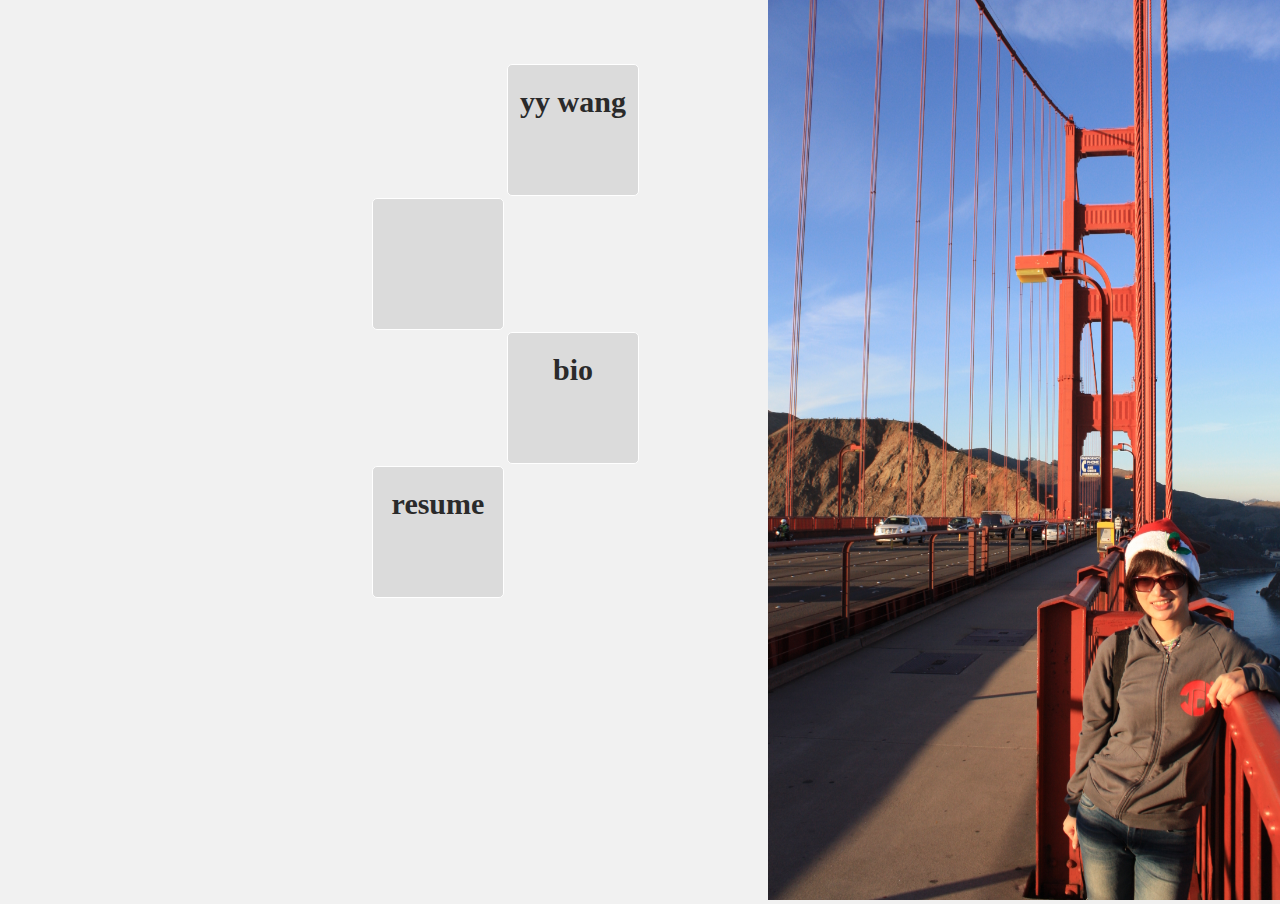
==== index.html @ a24957b4 "All contents" ====
<!doctype html>
<html>
<head>
	<meta charset='utf-8'>
	<title>Home</title>
	<link rel="stylesheet" href="index.css" type="text/css"/>	
</head>

<body>
	<div id="wrapper">
		<div id="content">
			<div id="item1"><h1>yy wang</h1></div>

			<div id="item2"></div>
			<a href="bio.html" target="_blank"><div id="item3"><h1>bio</h1></div></a>
			<a href="resume.html" target="_blank"><div id="item4"><h1>resume</h1></div></a>

		</div>
		<div id="photo">
			<img src="home.jpg" alt="Me"/>
		</div>
	</div>
</body>
---- index.css ----
body{
	font-size: 15px;
	color:black;
	font-family: "Times New Roman";
	text-align: center;
	margin:0px;
	border:0px;
	background-color: #f1f1f1;

}
#wrapper {
	
	width:50%;
}
#photo{
	height:100%;
	float:right;
	position:absolute;
	left:60%;
}
#content{
	width:100%;
	float:left;
}
h1{
	
	text-align: center;
	padding-bottom: 20%;
	font-family: "arbeka";
	color:#2a2a2a;
}

#item1, #item2, #item3, #item4{
	width:130px;
	height:130px;
	margin:1px;
	background-color: #dbdbdb;
	border-style:solid;
	border-radius: 5px;
	border-color: #ffffff;
	border-spacing: 20px;
	border-width: 1px;
	position:relative;
	right:0;
	float:right;
	clear:right;
}
#item1{
	margin-top: 10%
}
#item2{
	right:135px;
}
#item3{
	
}
#item4{
	right:135px;
	
}

img{
	position:relative;
	height:100%;
}
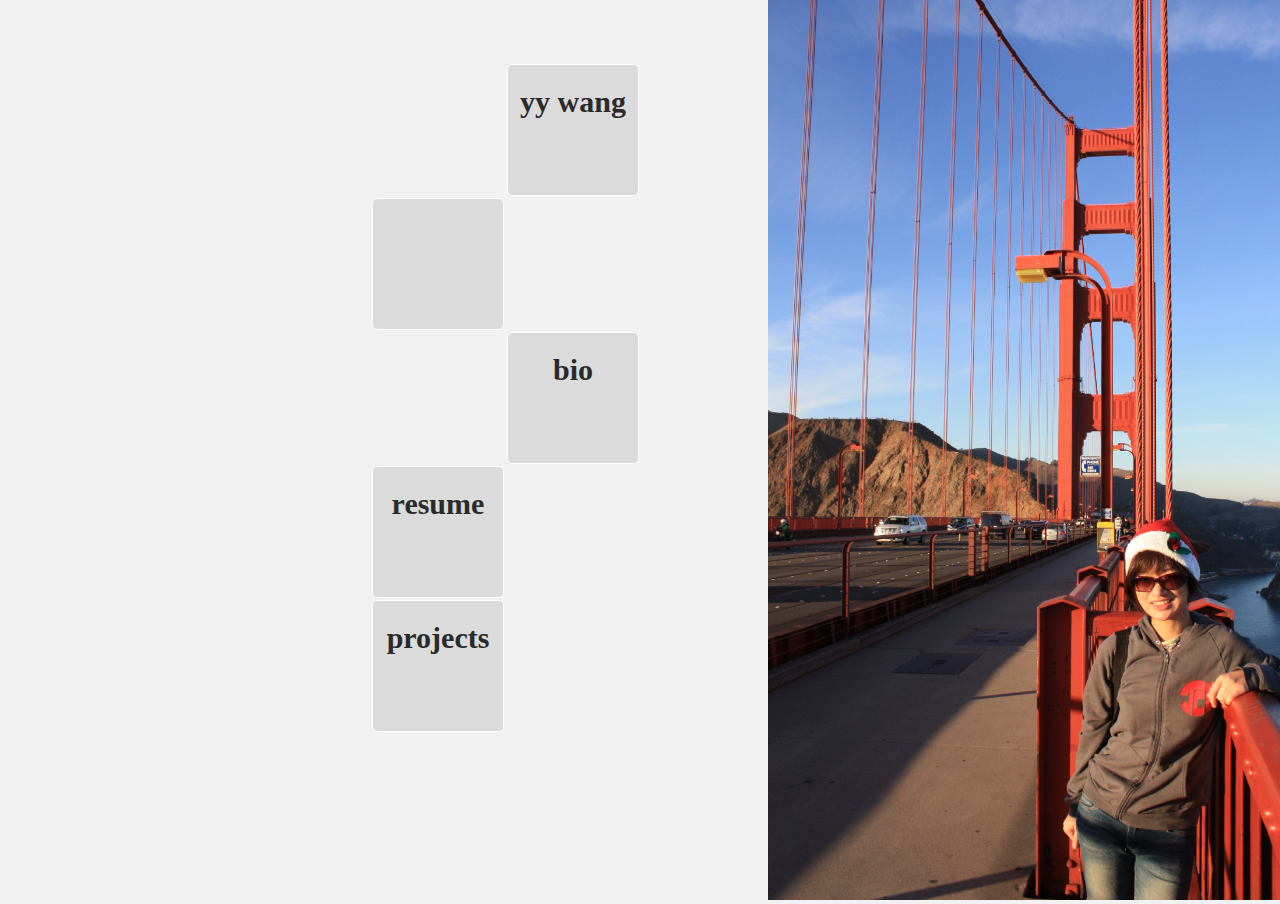
==== commit 96f27d56: "Update index.html" ====
--- a/index.html
+++ b/index.html
@@ -13,11 +13,12 @@
 
 			<div id="item2"></div>
 			<a href="bio.html" target="_blank"><div id="item3"><h1>bio</h1></div></a>
-			<a href="resume.html" target="_blank"><div id="item4"><h1>resume</h1></div></a>
+			<a href="resume.html" target="_blank"><div id="item2"><h1>resume</h1></div></a>
+			<div id="item4"><h1>projects</h1></div>
 
 		</div>
 		<div id="photo">
 			<img src="home.jpg" alt="Me"/>
 		</div>
 	</div>
-</body>+</body>
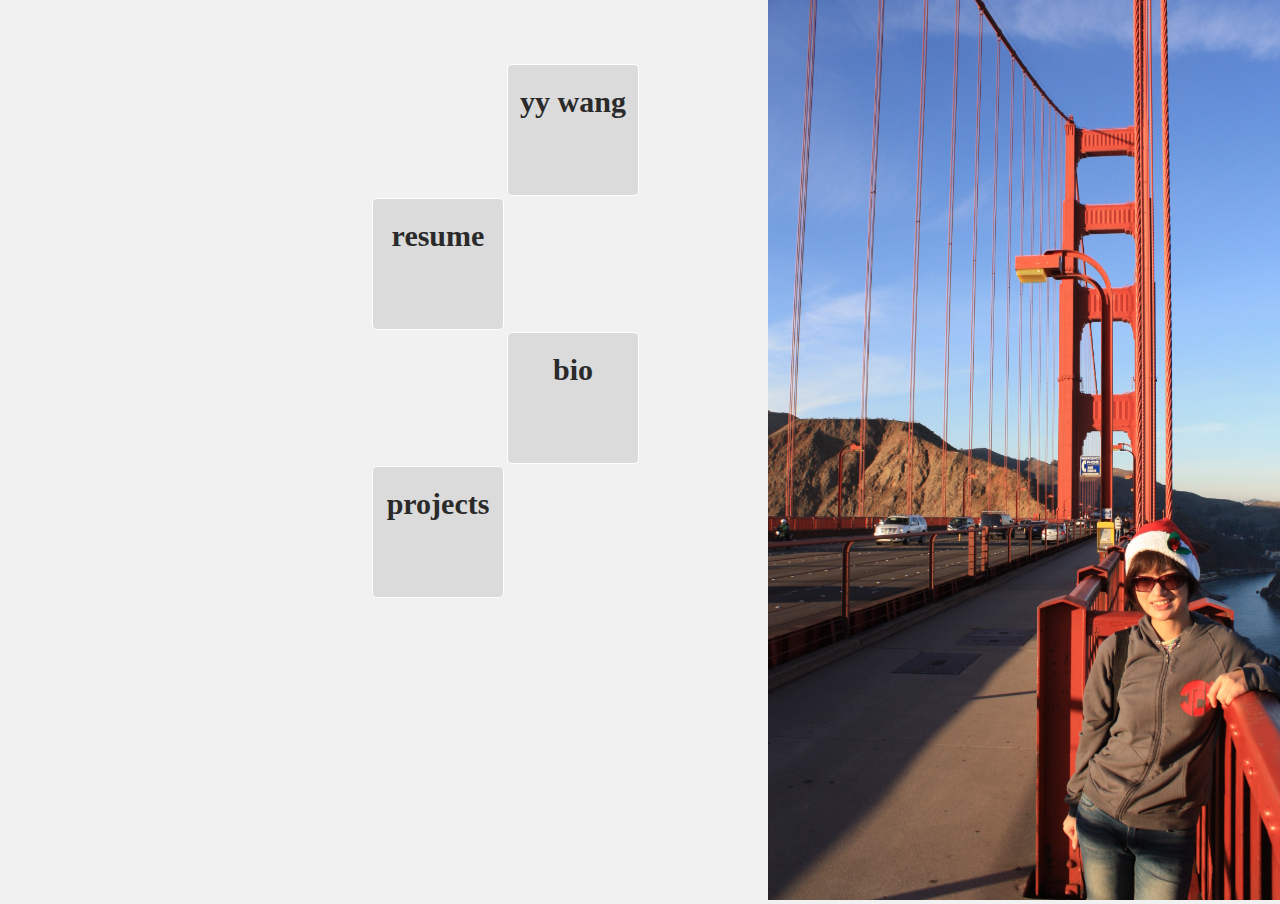
==== commit 73840ba5: "Update index.html" ====
--- a/index.html
+++ b/index.html
@@ -10,10 +10,8 @@
 	<div id="wrapper">
 		<div id="content">
 			<div id="item1"><h1>yy wang</h1></div>
-
-			<div id="item2"></div>
+			<a href="resume.html" target="_blank"><div id="item2"><h1>resume</h1></div></a>
 			<a href="bio.html" target="_blank"><div id="item3"><h1>bio</h1></div></a>
-			<a href="resume.html" target="_blank"><div id="item2"><h1>resume</h1></div></a>
 			<div id="item4"><h1>projects</h1></div>
 
 		</div>
